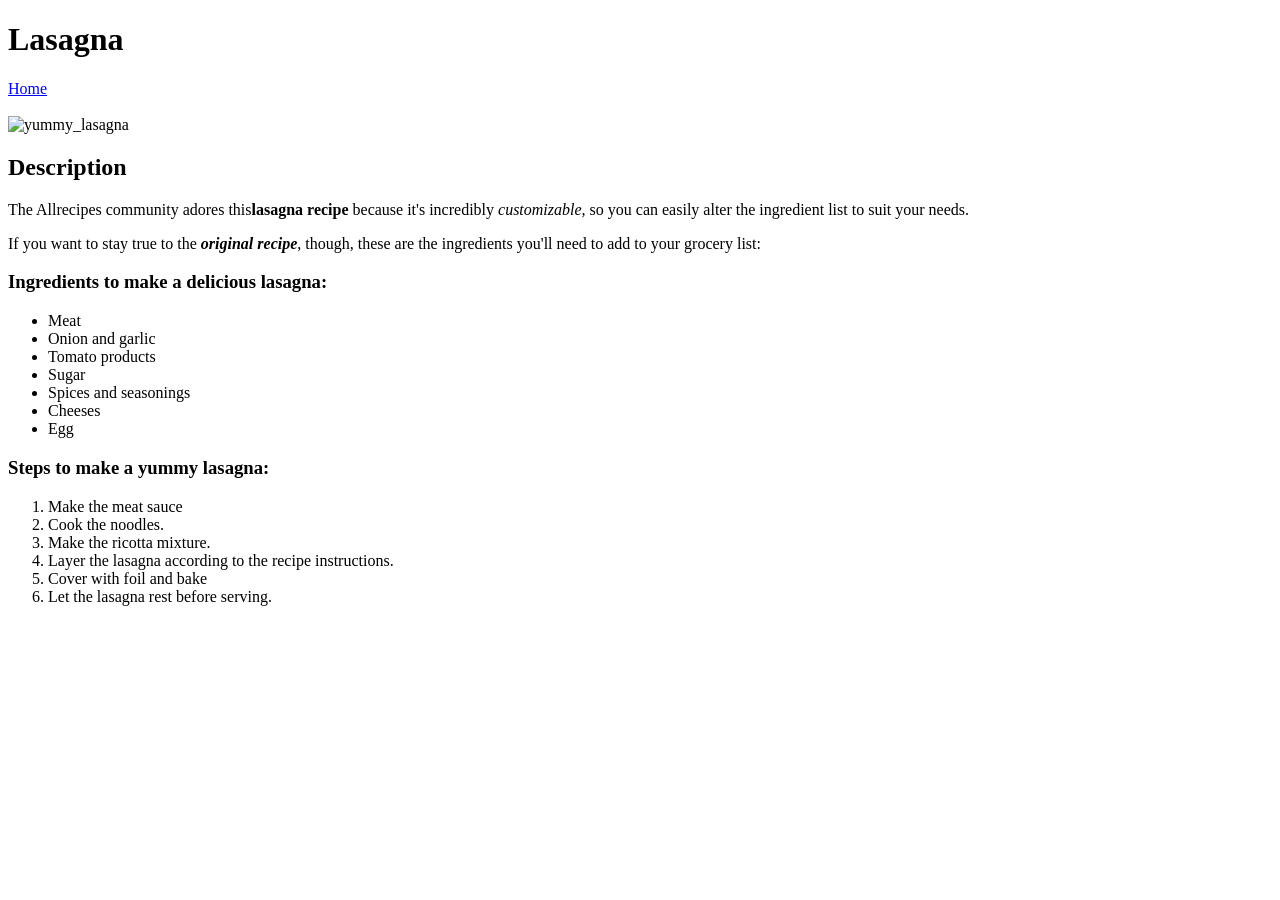
==== recipes/lasagna.html @ f829d41d "all changes have been explained" ====
<!DOCTYPE html>
<html lang="en">
<head>
    <meta charset="UTF-8">
    <meta name="viewport" content="width=device-width, initial-scale=1.0">
    <title>Document</title>
</head>
<body>
    <!--Create the h1 heading-->

    <h1>Lasagna</h1>

    <!--Add the anchor a with its attribute href and the relative path-->

    <a href="../index.html">Home</a><br><br>

    <!--Add the image with its attribute src and the relative path-->

    <img src="../img/lasagna.png" alt="yummy_lasagna" width="650" height="500">
    <!--Add short description about the dish with element p and customize the paragraph with <strong> and <m>-->
    <h2>Description</h2>
    <p>The Allrecipes community adores this<strong>lasagna recipe</strong> because 
        it's incredibly <em>customizable,</em> so you can easily alter the 
        ingredient list to suit your needs.</p>
    <p>If you want to stay 
        true to the <strong><em>original recipe</em></strong>, though, 
        these are the ingredients you'll need to add to your grocery list:
    </p>
    <h3>Ingredients to make a delicious lasagna:</h3>
    <!--Make the unordered list (ul) with all the ingredients-->
    <ul>
        <li>Meat</li>
        <li>Onion and garlic</li>
        <li>Tomato products</li>
        <li>Sugar</li>
        <li>Spices and seasonings</li>
        <li>Cheeses</li>
        <li>Egg</li>
    </ul>
    <h3>Steps to make a yummy lasagna:</h3>
    <!--Make the ordered list (ol) with all the steps-->
    <ol>
        <li>Make the meat sauce</li>
        <li>Cook the noodles.</li>
        <li>Make the ricotta mixture.</li>
        <li>Layer the lasagna according to the recipe instructions.</li>
        <li>Cover with foil and bake</li>
        <li>Let the lasagna rest before serving.</li>
    </ol>
</body>
</html>
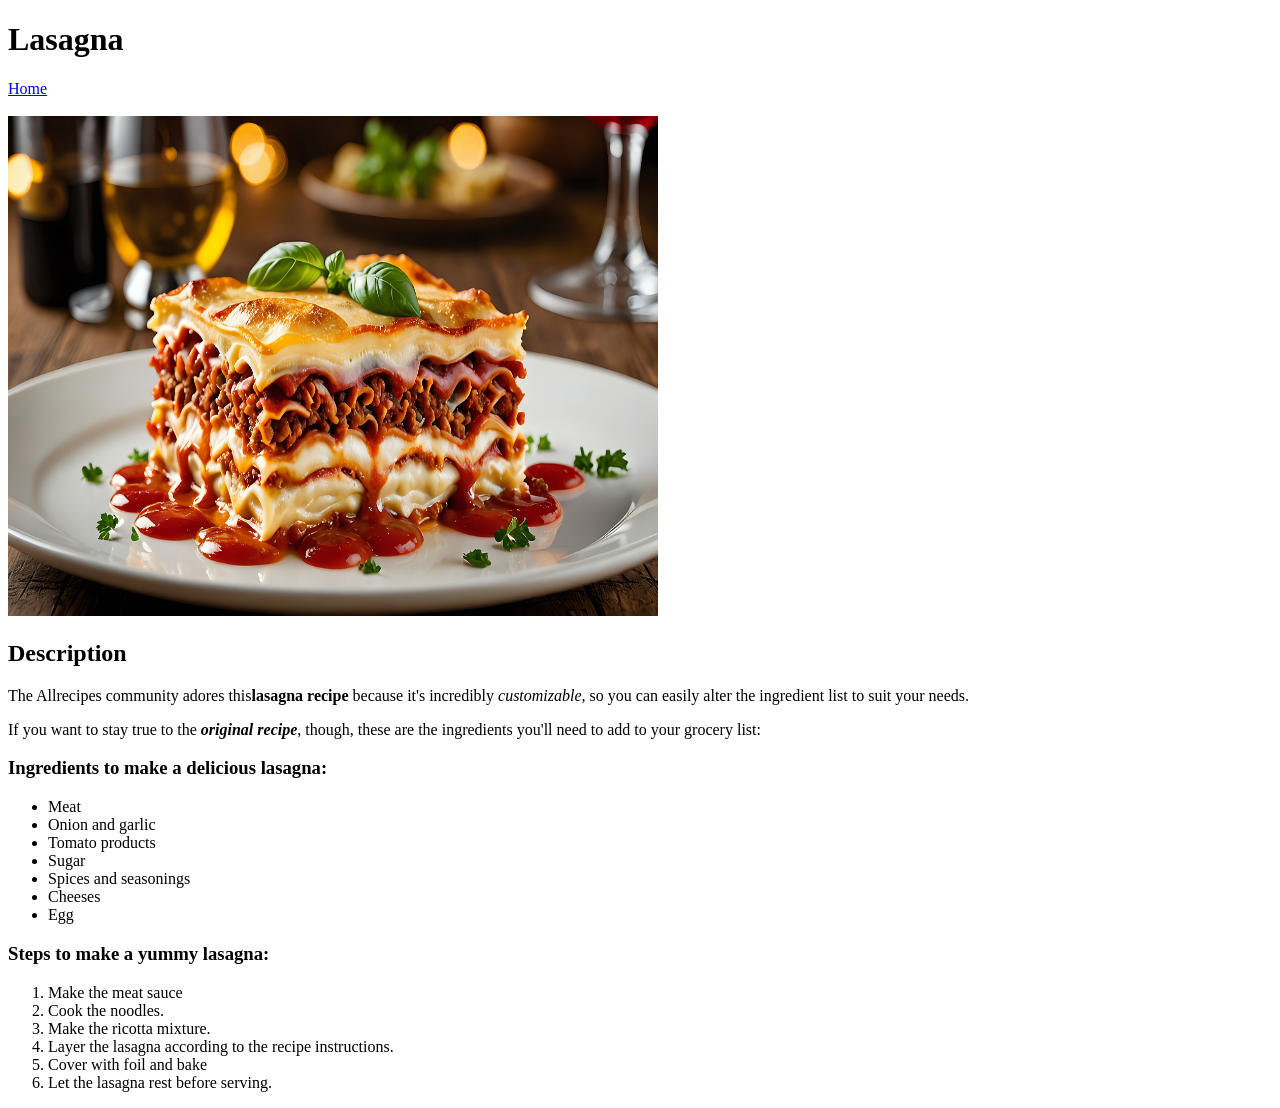
==== commit aeea08f0: "add style" ====
--- a/recipes/lasagna.html
+++ b/recipes/lasagna.html
@@ -4,6 +4,8 @@
     <meta charset="UTF-8">
     <meta name="viewport" content="width=device-width, initial-scale=1.0">
     <title>Document</title>
+    <link rel="stylesheet" href="../recipes/css/style.css">
+
 </head>
 <body>
     <!--Create the h1 heading-->
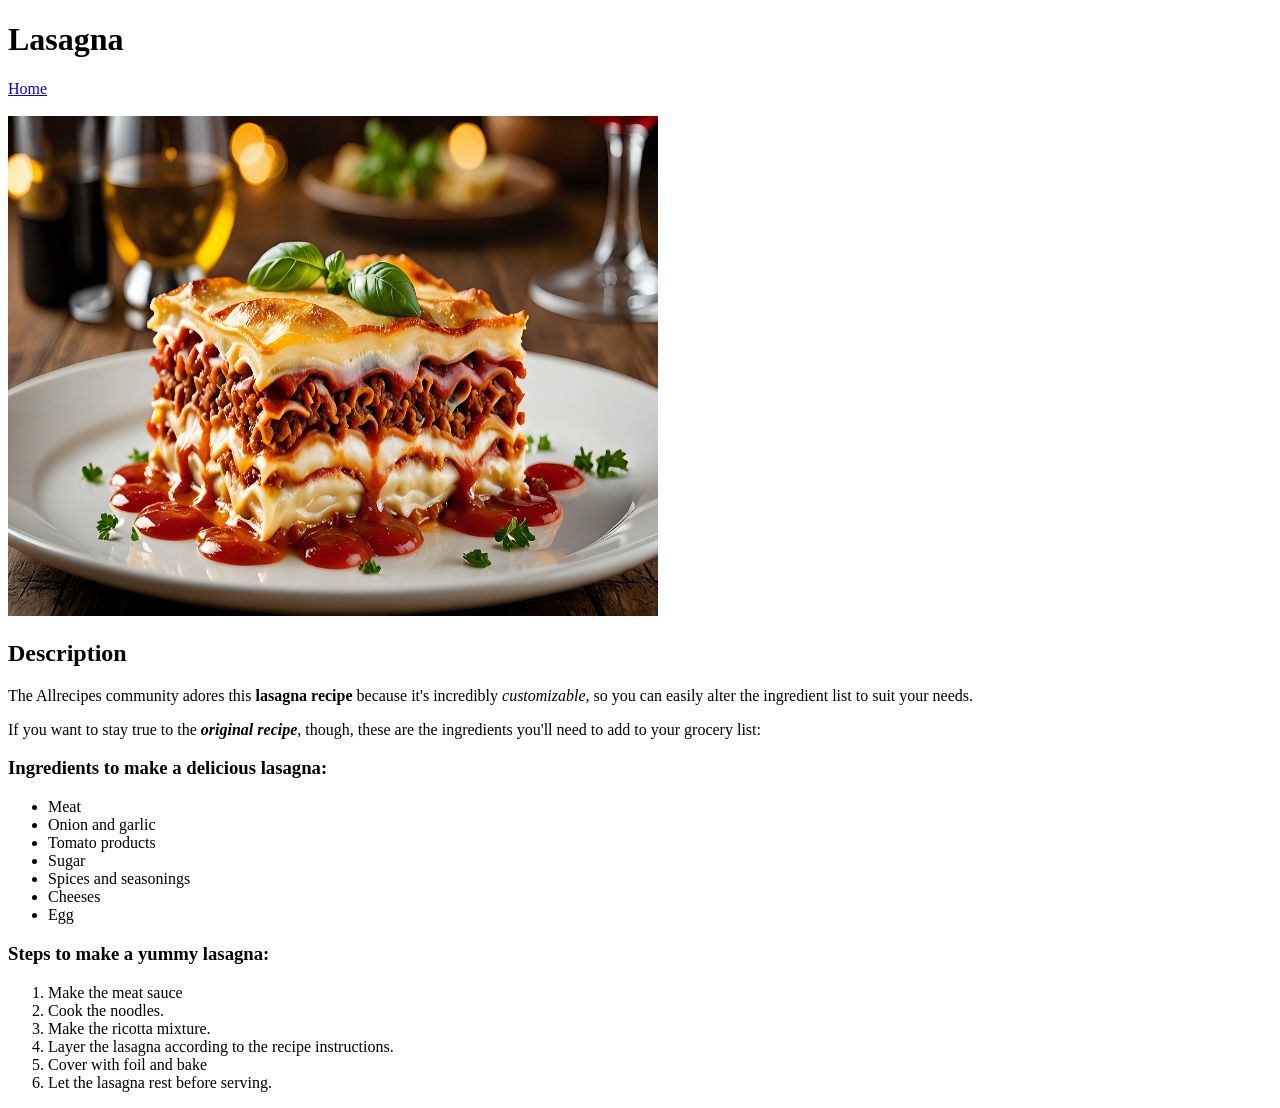
==== commit 66a6ce71: "fix error" ====
--- a/recipes/lasagna.html
+++ b/recipes/lasagna.html
@@ -21,7 +21,7 @@
     <img src="../img/lasagna.png" alt="yummy_lasagna" width="650" height="500">
     <!--Add short description about the dish with element p and customize the paragraph with <strong> and <m>-->
     <h2>Description</h2>
-    <p>The Allrecipes community adores this<strong>lasagna recipe</strong> because 
+    <p>The Allrecipes community adores this <strong>lasagna recipe</strong> because 
         it's incredibly <em>customizable,</em> so you can easily alter the 
         ingredient list to suit your needs.</p>
     <p>If you want to stay 
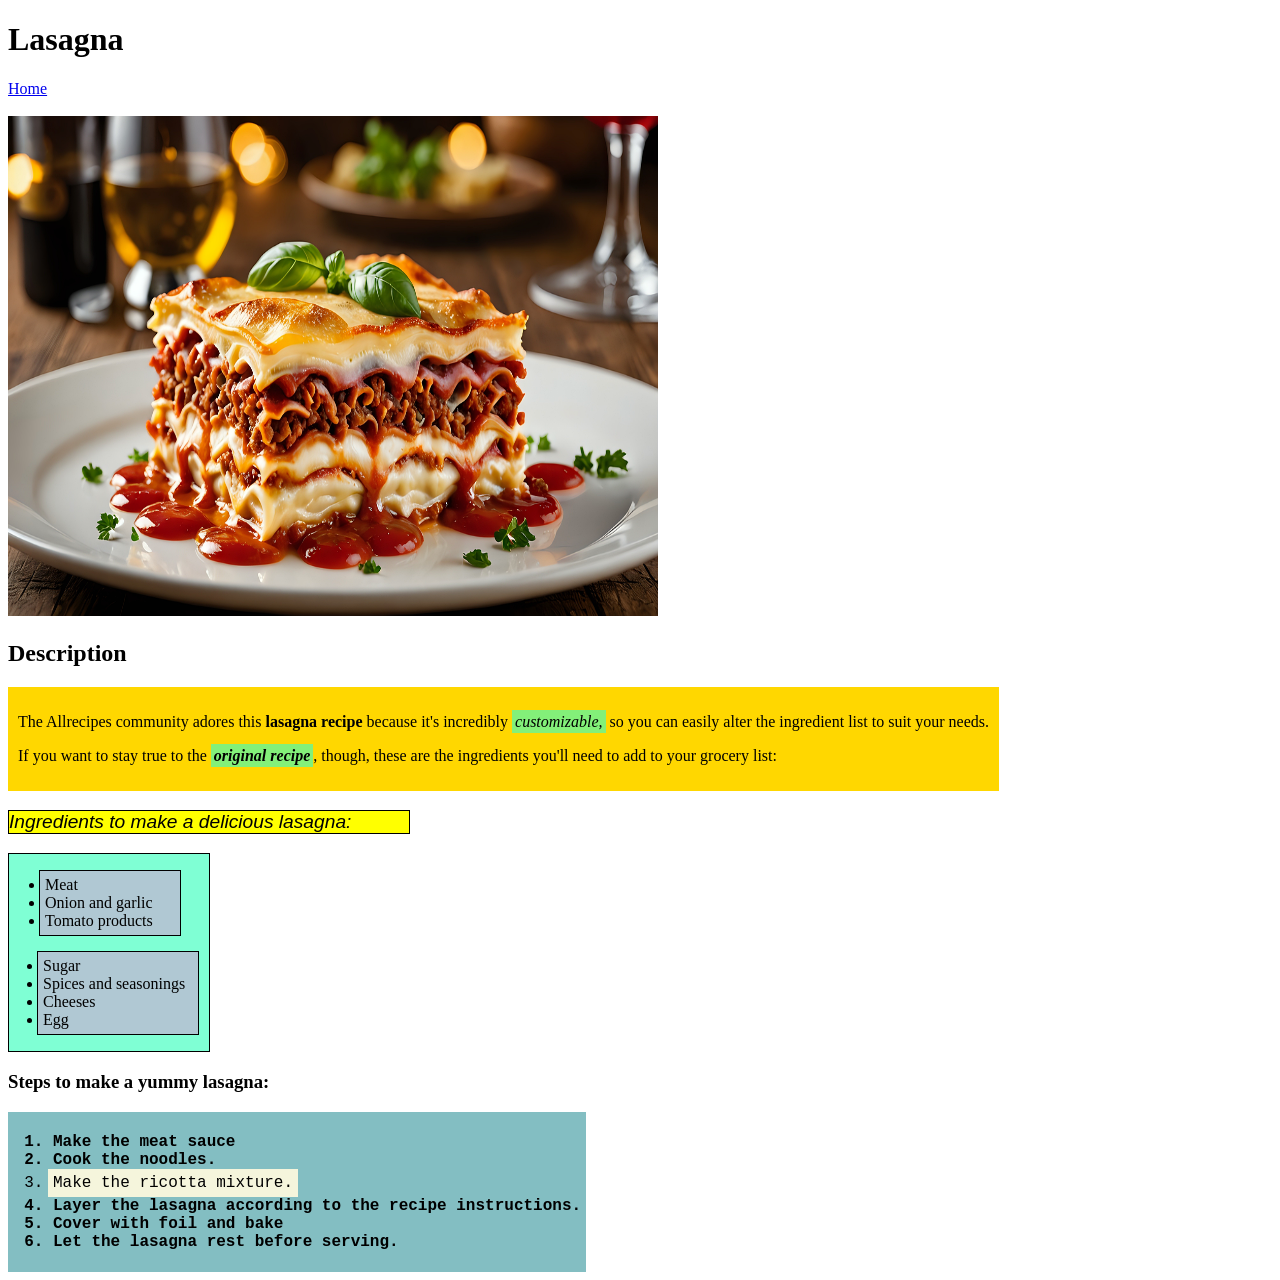
==== commit 1c426218: "update recipe page" ====
--- a/recipes/lasagna.html
+++ b/recipes/lasagna.html
@@ -4,7 +4,7 @@
     <meta charset="UTF-8">
     <meta name="viewport" content="width=device-width, initial-scale=1.0">
     <title>Document</title>
-    <link rel="stylesheet" href="../recipes/css/style.css">
+    <link rel="stylesheet" href="../css/styles.css">
 
 </head>
 <body>
@@ -21,33 +21,51 @@
     <img src="../img/lasagna.png" alt="yummy_lasagna" width="650" height="500">
     <!--Add short description about the dish with element p and customize the paragraph with <strong> and <m>-->
     <h2>Description</h2>
-    <p>The Allrecipes community adores this <strong>lasagna recipe</strong> because 
+    <div class="descrp">
+        <p>The Allrecipes community adores this <strong>lasagna recipe</strong> because 
         it's incredibly <em>customizable,</em> so you can easily alter the 
         ingredient list to suit your needs.</p>
-    <p>If you want to stay 
+        <p>If you want to stay 
         true to the <strong><em>original recipe</em></strong>, though, 
         these are the ingredients you'll need to add to your grocery list:
-    </p>
-    <h3>Ingredients to make a delicious lasagna:</h3>
+        </p>
+    </div>
+    
+    <h3 class="title">Ingredients to make a delicious lasagna:</h3>
     <!--Make the unordered list (ul) with all the ingredients-->
-    <ul>
-        <li>Meat</li>
-        <li>Onion and garlic</li>
-        <li>Tomato products</li>
-        <li>Sugar</li>
-        <li>Spices and seasonings</li>
-        <li>Cheeses</li>
-        <li>Egg</li>
-    </ul>
+    <div class="container">
+     <div class="container2">
+        <ul>
+         <div class="content">
+            <li>Meat</li>
+            <li>Onion and garlic</li>
+            <li>Tomato products</li>
+         </div>   
+        <div class="content2">
+            <li>Sugar</li>
+            <li>Spices and seasonings</li>
+            <li>Cheeses</li>
+            <li>Egg</li>
+        </div>
+        
+        </ul> 
+     </div>   
+    </div>
+    
     <h3>Steps to make a yummy lasagna:</h3>
     <!--Make the ordered list (ol) with all the steps-->
-    <ol>
+    <div class="steps">
+        <ol>
         <li>Make the meat sauce</li>
         <li>Cook the noodles.</li>
-        <li>Make the ricotta mixture.</li>
+        <div class="middle">
+            <li>Make the ricotta mixture.</li>
+        </div>
         <li>Layer the lasagna according to the recipe instructions.</li>
         <li>Cover with foil and bake</li>
         <li>Let the lasagna rest before serving.</li>
-    </ol>
+        </ol>
+    </div>
+    
 </body>
 </html>
--- a/css/styles.css
+++ b/css/styles.css
@@ -0,0 +1,116 @@
+/* ESTE CSS ES PARA LA PAGINA LASAGNA */
+.title {
+    border: solid 1px;
+    width: 400px;
+    background-color: yellow;
+    font-family: sans-serif;
+    font-size: larger;
+    font-weight: lighter;
+    font-style: oblique;
+}
+.container2 {
+    border: solid 1px;
+    width: 200px;
+    background-color: aquamarine;
+}
+.content {
+    border: solid 1px;
+    padding: 5px;
+    width: 130px;
+    background-color: rgb(176, 200, 211);
+    margin: 15px;
+    margin-left: -10px;
+}
+.content2 {
+    border: solid 1px;
+    width: 150px;
+    padding: 5px;
+    margin-left: -12px;
+    background-color: rgb(176, 200, 211);
+}
+.descrp {
+    padding: 10px;
+    display:inline-block;
+    background-color: gold;
+}
+.steps {
+    padding: 5px;
+    display: inline-block;
+    background-color: rgb(131, 190, 194);
+    font-family: 'Courier New', Courier, monospace;
+    font-weight: bold;
+
+}
+.middle {
+    display: inline-block;
+    background-color: beige;
+    padding: 5px;
+    margin-left: -5px;
+    font-weight: 100;
+    
+}
+em {
+    padding: 3px;
+    background-color: rgb(131, 240, 121);
+}
+/* ESTE CSS ES PARA LA PAGINA LASAGNA */
+
+/* ESTE CSS ES PARA LA PAGINA PASTA */
+.paragr1 {
+    margin: 5px;
+    display: inline-block;
+    background-color: aquamarine;
+    padding: 10px;
+    font-family: fantasy;
+    font-family: 'Segoe UI', Tahoma, Geneva, Verdana, sans-serif;
+}
+.paragr2 {
+    margin: 5px;
+    width: 740px;
+    padding: 10px;
+    background-color: aquamarine;
+    font-family: Impact, Haettenschweiler, 'Arial Narrow Bold', sans-serif;
+    
+}
+.list {
+   
+    display: inline-block;
+    padding: 10px;
+    padding-left: 0px;
+    background-color: chartreuse;
+}
+.list2 {
+    font-family:'Segoe UI', Tahoma, Geneva, Verdana, sans-serif;
+    font-style: italic;
+    background-color: rgb(172, 132, 209);
+    display: inline-block;
+    padding: 10px;
+    padding-left: 0px;
+}
+/* ESTE CSS ES PARA LA PAGINA PASTA */
+
+/* ESTE CSS ES PARA LA PAGINA SPAGUETTI */
+.paragtot {
+    border: solid 1px;
+    display: inline-block;
+    padding: 8px;
+    background-color: coral;
+    
+}
+.listspa {
+    font-weight: bolder;
+    font-family: Impact, Haettenschweiler, 'Arial Narrow Bold', sans-serif;
+    display: inline-block;
+    padding: 10px;
+    padding-right: 30px;
+    padding-left: 0px;
+    background-color: grey;
+}
+.stepsspa {
+    
+    display: inline-block; 
+    padding: 12px;
+    padding-left: 0px;
+    font-style: oblique;
+    background-color: deeppink;
+}
